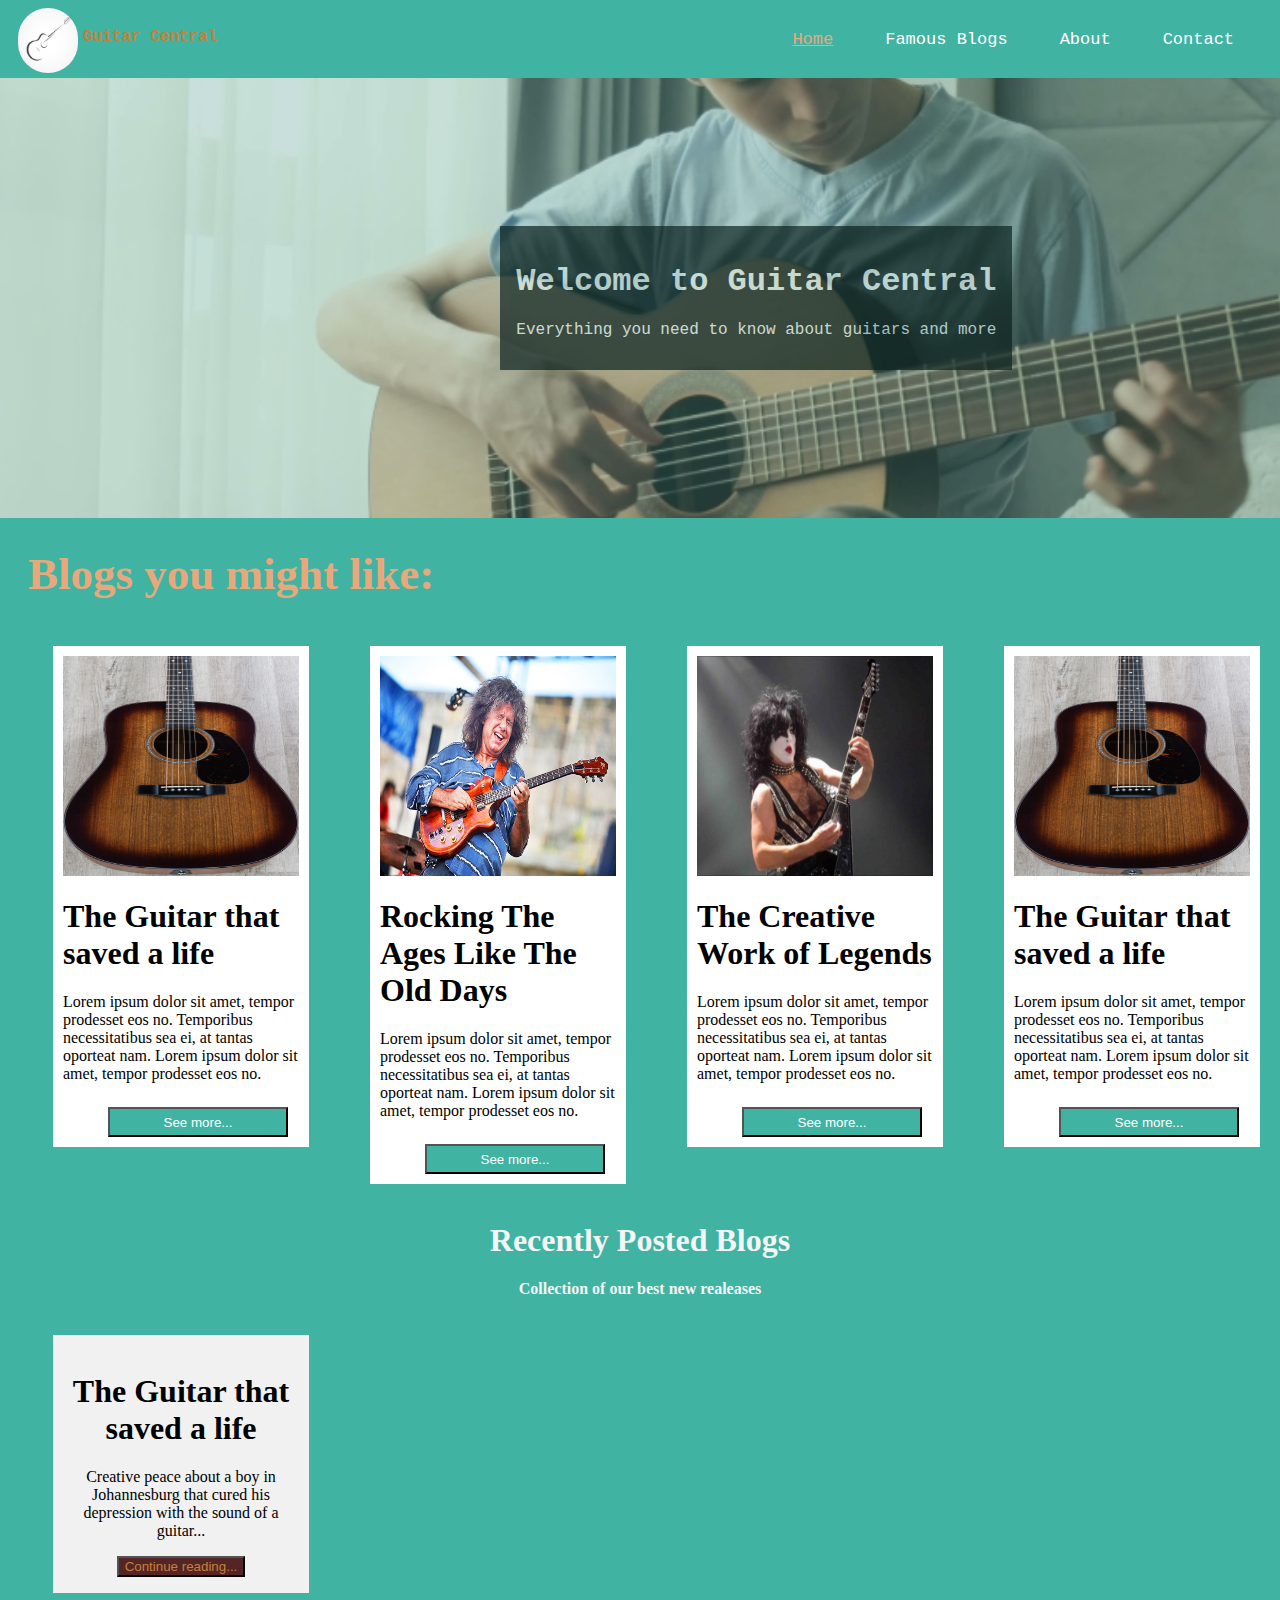
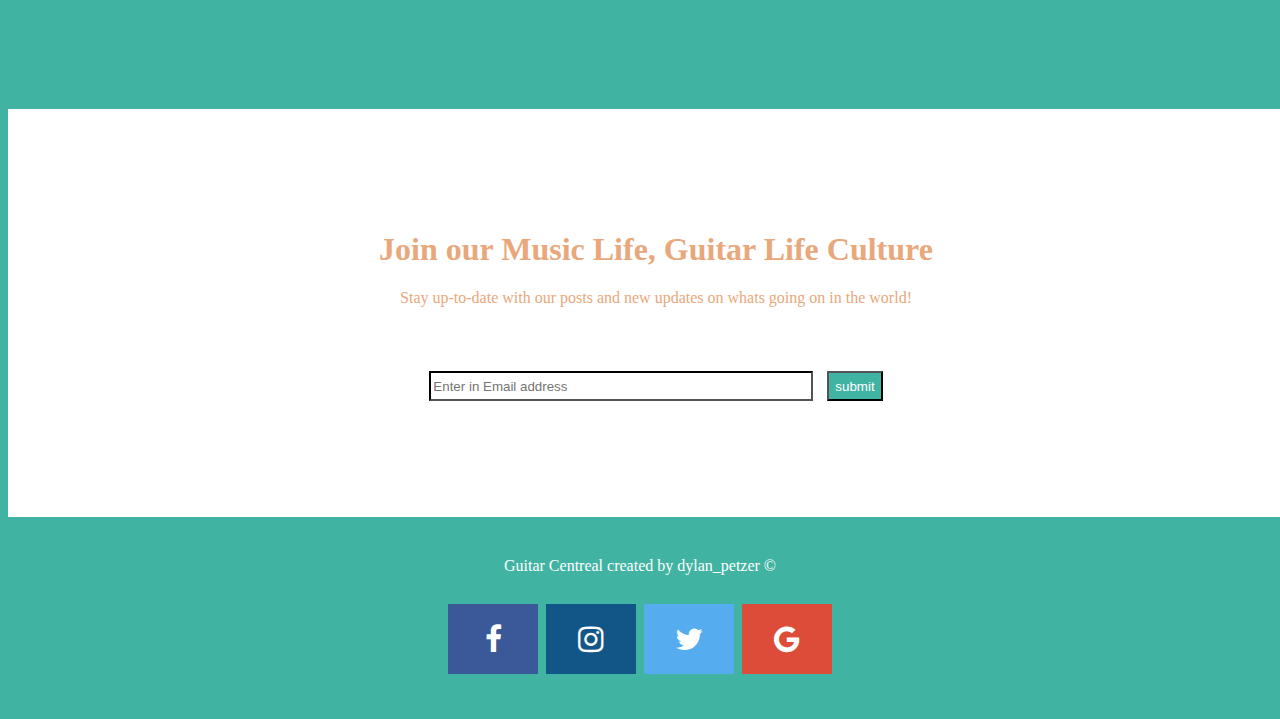
==== index.html @ d7197efb "index page for blog" ====
<Doctype! html>
<html>
<head>
	<meta charset="UTF-8">
	<meta name="viewport", content="width=device-width, initial-scale=1.0">
	<link rel="stylesheet" href="https://cdnjs.cloudflare.com/ajax/libs/font-awesome/4.7.0/css/font-awesome.min.css">

	<style>
	.navbar {
		margin-top: -10px;
		margin-left: -10px;
		width: 100%;
		height:  60px;
		background: #41B3A3;
		padding: 10px;
		overflow: hidden;
		position: sticky;
	}

	img {
		background-color: transparent;
	}

	body {
		background-color: #41B3A3;
	}

	.titleNav {
		font-family: courier;
		font-size: 16px;
		float: left;
		padding: 10px, 10px, 8px, 8px;
		margin-left: 5px;
		margin-top: 20px;
		color: #C58139;
	}

	.logo {
		float:  left;
		margin-left: 10px;
		border-radius: 45px;
		width: 60px;
		height: 65px;
		background-color: transparent;
		border-color: black;
	}

	.topnav {
		float:  right;
		margin-top: -10px;
		width: 40%;
		height:  60px;
		background-color: transparent;
		overflow: hidden;
		padding: 10px;
	}

	.topnav a {
		float: left;
		text-align: center;
		margin-left: 20px;
		margin-top: 8px;
		text-decoration: none;
		font-size: 17px;
		font-family: courier;
		padding:  14px 16px;
		color:  white;
	}

	.topnav a:hover {
		color: #C38D9E;
		text-decoration: blink;
	}

	.topnav a.active {
		color:  #E8A87C;
		text-decoration: underline;
	}

	.firstHead {
		font-family: ariel;
		font-size: 32px;
		font-weight: bold;
		margin-top:  90px;
		transform: translate(10px);
		padding: 10px, 10px;
	}

	.intray {
		background-color: black;
		opacity: 0.8;
		color:  white;
		height: 440px;
		width: 120%;
		margin-left: -10px;
		display:  flex;
		justify-content: center;
		align-items:  center;
		overflow: hidden;
	}

	.intray img{
		flex-shrink: 0;
		min-width: 100%;
		min-height: 100%;
	}

	.box {
		justify-content: center;
		text-align: center;
		background-color: black;
		opacity: 0.7;
		color: white;
		margin-left: 0px;
		padding:  15px 16px;
		font-family: courier;
		position:  absolute;
	}

	.head {
		padding-left: 10px;
		margin-left: 10px;
		font-size: 45px;
		color: #E8A87C;
		font-weight: bold;
	}

	.row {
		margin: 8px -16px;
	}

	.row,
	.row > .column {
		padding: 8px;
	}

	.column {
		float:  left;
		width:  20%;
		border-radius: 25%;
		margin-left: 45px;
	}

	.row:after {
		content:  "";
		display:  table;
		clear:  both;
	}

	.content {
		padding: 10px;
		background-color: white;
	}

	.content img{
		width: 100%;
		height: 220px;
	}

	.content button{
		margin-top: 8px;
		align-content: center;
		color: white;
		background-color: #41B3A3;
		height: 30px;
		width: 180px;
		text-align: center;
		margin-left: 45px;
	}

	.recent{
		margin-top: 10px;
		text-align: center;
		color: whitesmoke;
		margin-left: 0;
	}

	.card {
		box-shadow: 0 4px 8px 0 rgba(0 0 0 0.2);
		padding:  16px;
		text-align: center;
		background-color: #f1f1f1;
		color: black;
	}

	.card button{
		background-color: #552525;
		color:  #C58139;
	}

	.join_box {
		margin-top: 100px;
		width: 100%;
		margin-left: 0;
		overflow: hidden;
		background-color: white;
		color: #E8A87C;
		text-align: center;
		vertical-align: center;
		padding:  100px 16px;
	}

	.join_box input{
		margin-left: 0;
		width: 30%;
		margin-top: 40px;
		border-width: 2px;
		border-color: black;
		height: 30px;
	}

	.join_box button{
		margin-left: 10px;
		background-color: #41B3A3;
		color: white;
		height: 30px;
	}

	.footer {
		margin-top: 8px;
		padding:  16px 14px;
		text-align: center;
		color:  white;
	}

	.fa {
  padding: 20px;
  font-size: 30px;
  width: 50px;
  text-align: center;
  text-decoration: none;
  margin: 5px 2px;
}

.fa:hover {
    opacity: 0.7;
}

	.fa-facebook {
  background: #3B5998;
  color: white;
}

.fa-twitter {
  background: #55ACEE;
  color: white;
}

.fa-google {
  background: #dd4b39;
  color: white;
}

.fa-instagram {
  background: #125688;
  color: white;
}


	/* Responsive columns - one column layout (vertical) on small screens */
@media screen and (max-width: 600px) {
  .column {
    width: 100%;
    display: block;
    margin-bottom: 20px;
  }

    </style>
</head>
<body>
	<div class="navbar">
		<img class ="logo" src="assets/guitarlogo.jpeg">
		<h1 class="titleNav">Guitar Central</h1>
		<div class="topnav">
		   <a href="#home" class="active">Home</a>
		   <a href="#blog">Famous Blogs</a>
		   <a href="#about">About</a>
		   <a href="#contact">Contact</a>
	    </div>
	</div>

	<div class="intray">
		<img src="assets/boyguitar.jpeg">
		<div class="box">
			<h1>Welcome to Guitar Central</h1>
			<p>Everything you need to know about guitars and more</p>
		</div>
	</div>

	<div>
		<h1 class="head">Blogs you might like: </h1>
		<div class="row">
			<div class="column">
				<div class="content">
					<img src="assets/guitar_story1.jpeg">
					<h1>The Guitar that saved a life</h1>
					<p>Lorem ipsum dolor sit amet, tempor prodesset eos no. Temporibus necessitatibus sea ei, at tantas oporteat nam. Lorem ipsum dolor sit amet, tempor prodesset eos no.</p>
					<button>See more...</button>
				</div>
			</div>
			<div class="column">
				<div class="content">
					<img src="assets/rockergold.jpeg">
					<h1>Rocking The Ages Like The Old Days</h1>
					<p>Lorem ipsum dolor sit amet, tempor prodesset eos no. Temporibus necessitatibus sea ei, at tantas oporteat nam. Lorem ipsum dolor sit amet, tempor prodesset eos no.</p>
					<button>See more...</button>
				</div>
			</div>
			<div class="column">
				<div class="content">
					<img src="assets/artrock.jpeg">
					<h1>The Creative Work of Legends</h1>
					<p>Lorem ipsum dolor sit amet, tempor prodesset eos no. Temporibus necessitatibus sea ei, at tantas oporteat nam. Lorem ipsum dolor sit amet, tempor prodesset eos no.</p>
					<button>See more...</button>
				</div>
			</div>
			<div class="column">
				<div class="content">
					<img src="assets/guitar_story1.jpeg">
					<h1>The Guitar that saved a life</h1>
					<p>Lorem ipsum dolor sit amet, tempor prodesset eos no. Temporibus necessitatibus sea ei, at tantas oporteat nam. Lorem ipsum dolor sit amet, tempor prodesset eos no.</p>
					<button>See more...</button>
				</div>
			</div>
		</div>
		
	</div>

	<div class="recent">
		<h1>Recently Posted Blogs</h1>
		<h4>Collection of our best new realeases</h4>
		<div class="row">
			<div class="column">
				<div class="card">
					<h1>The Guitar that saved a life</h1>
					<p>Creative peace about a boy in Johannesburg that cured his depression with the sound of a guitar...</p>
					<button>Continue reading...</button>
				</div>
			</div>
		</div>
	</div>

	<div class="join_box">
		<h1>Join our Music Life, Guitar Life Culture</h1>
		<p>Stay up-to-date with our posts and new updates on whats going on in the world!</p>
		<div class="row">
		<input type="text", id="subscribe", name="subscribe", placeholder="Enter in Email address">
		<button>submit</button>
	</div>
	</div>

	<div class="footer">
		<p>Guitar Centreal created by dylan_petzer © </p>
		<div class="row">
			<a href="#" class="fa fa-facebook"></a>
			<a href="#" class="fa fa-instagram"></a>
			<a href="#" class="fa fa-twitter"></a>
			<a href="#" class="fa fa-google"></a>
		</div>
	</div>

</body>
</html>
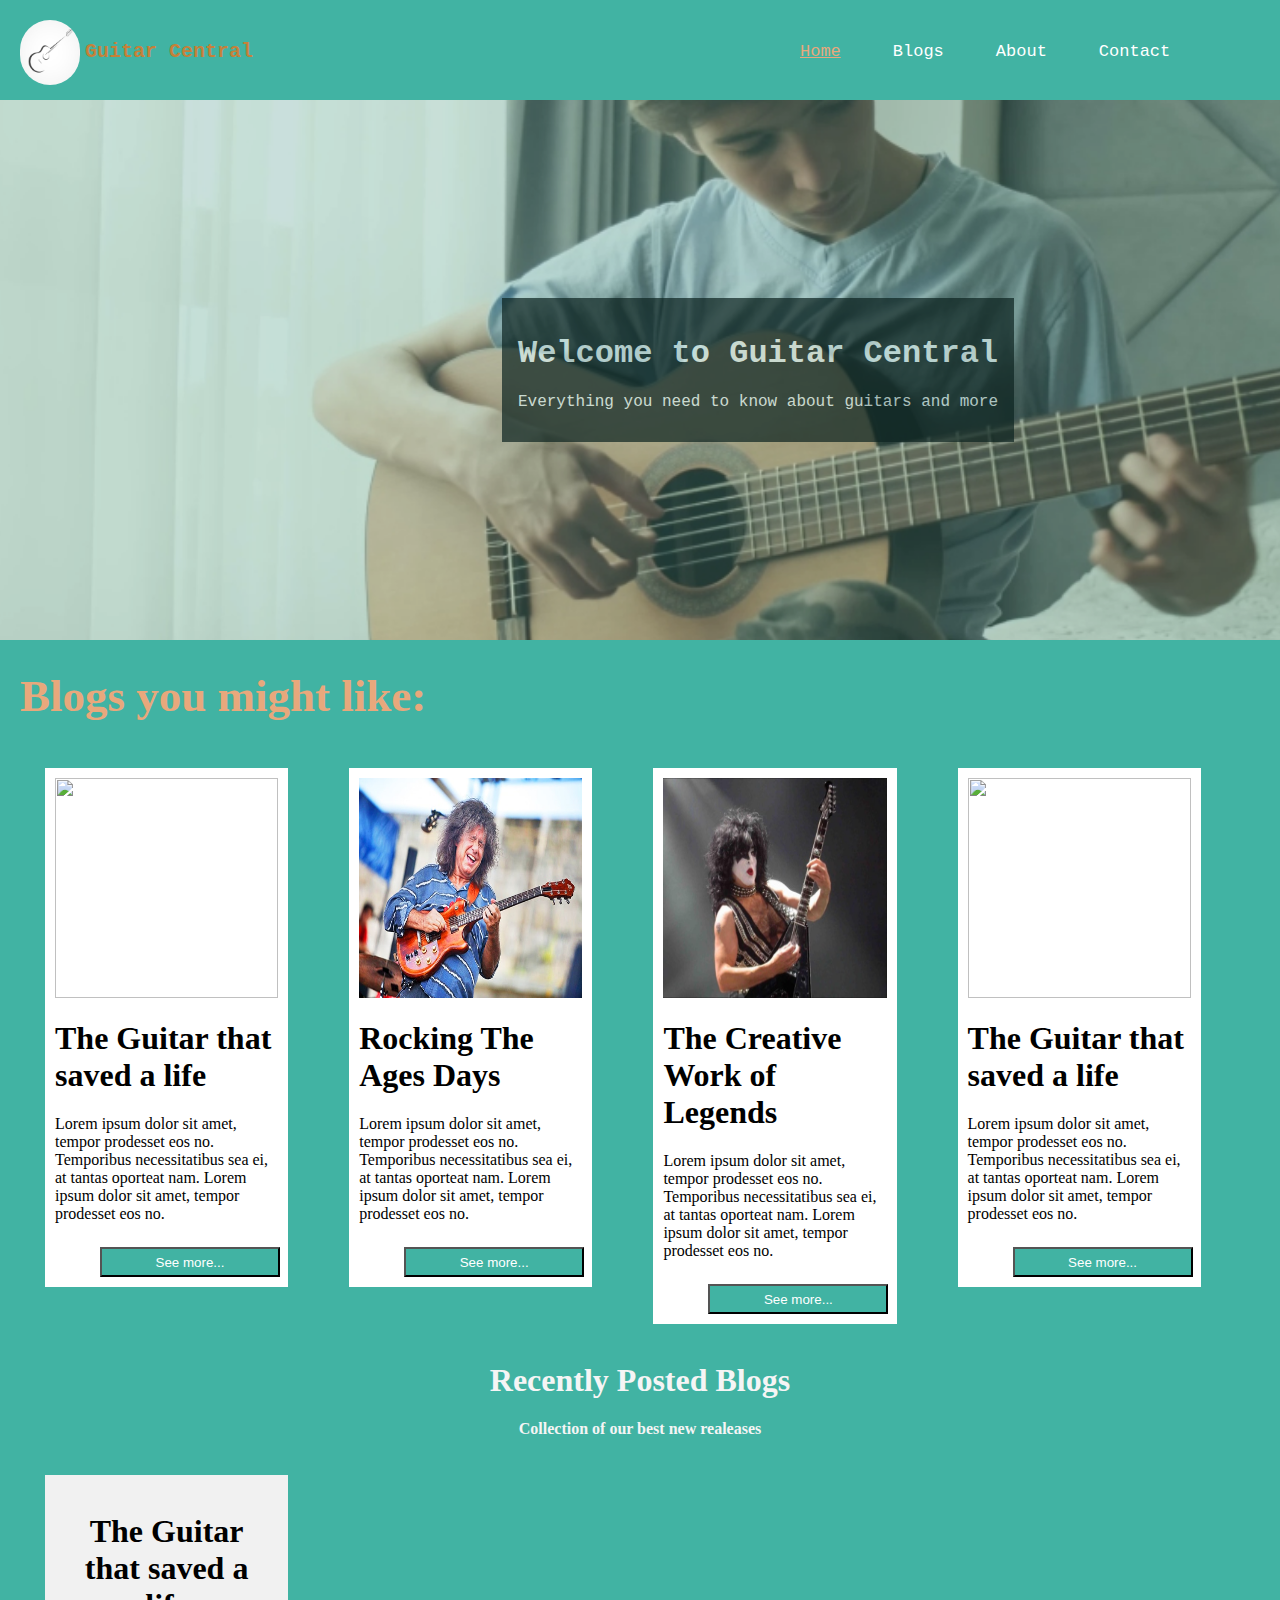
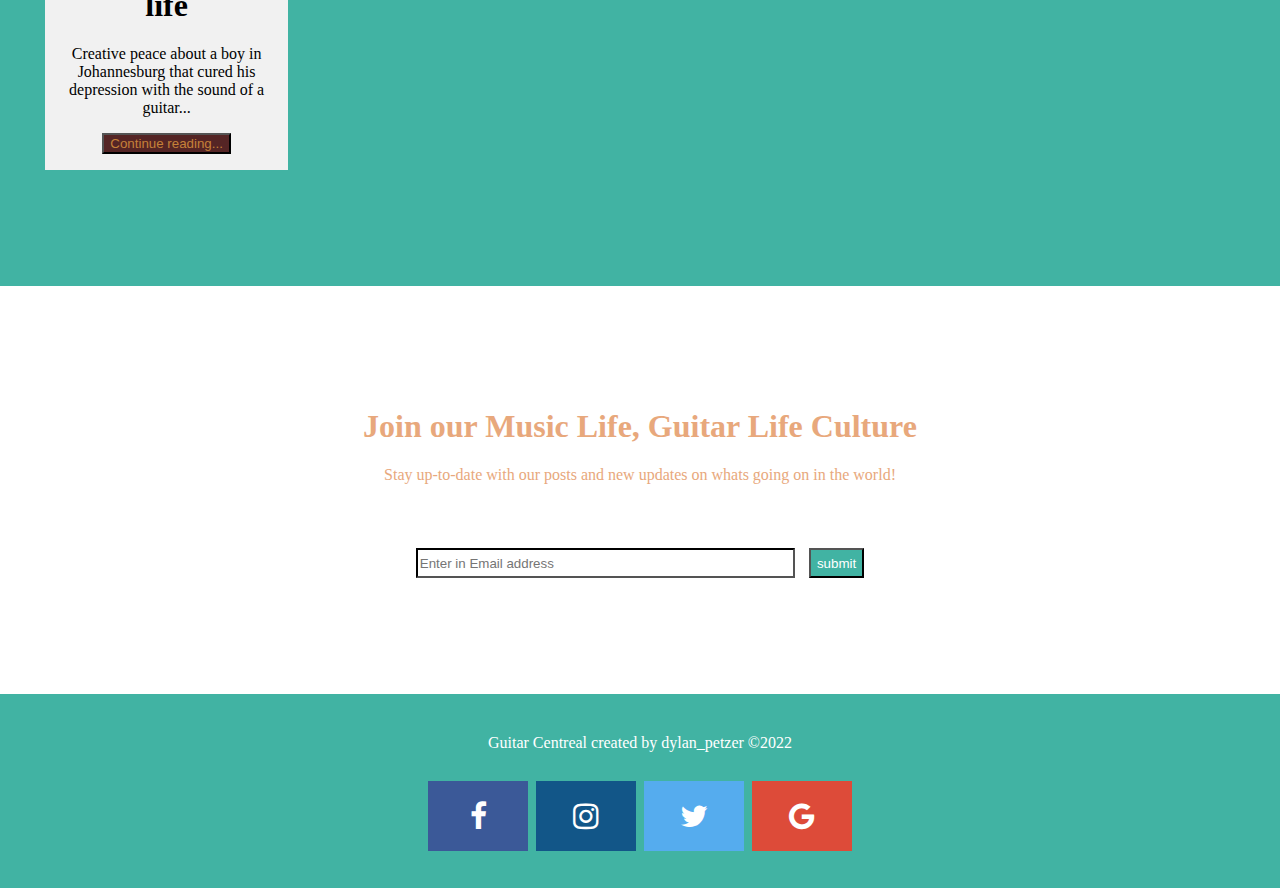
==== commit 50f3aebd: "updates to pages" ====
--- a/index.html
+++ b/index.html
@@ -4,278 +4,17 @@
 	<meta charset="UTF-8">
 	<meta name="viewport", content="width=device-width, initial-scale=1.0">
 	<link rel="stylesheet" href="https://cdnjs.cloudflare.com/ajax/libs/font-awesome/4.7.0/css/font-awesome.min.css">
-
-	<style>
-	.navbar {
-		margin-top: -10px;
-		margin-left: -10px;
-		width: 100%;
-		height:  60px;
-		background: #41B3A3;
-		padding: 10px;
-		overflow: hidden;
-		position: sticky;
-	}
-
-	img {
-		background-color: transparent;
-	}
-
-	body {
-		background-color: #41B3A3;
-	}
-
-	.titleNav {
-		font-family: courier;
-		font-size: 16px;
-		float: left;
-		padding: 10px, 10px, 8px, 8px;
-		margin-left: 5px;
-		margin-top: 20px;
-		color: #C58139;
-	}
-
-	.logo {
-		float:  left;
-		margin-left: 10px;
-		border-radius: 45px;
-		width: 60px;
-		height: 65px;
-		background-color: transparent;
-		border-color: black;
-	}
-
-	.topnav {
-		float:  right;
-		margin-top: -10px;
-		width: 40%;
-		height:  60px;
-		background-color: transparent;
-		overflow: hidden;
-		padding: 10px;
-	}
-
-	.topnav a {
-		float: left;
-		text-align: center;
-		margin-left: 20px;
-		margin-top: 8px;
-		text-decoration: none;
-		font-size: 17px;
-		font-family: courier;
-		padding:  14px 16px;
-		color:  white;
-	}
-
-	.topnav a:hover {
-		color: #C38D9E;
-		text-decoration: blink;
-	}
-
-	.topnav a.active {
-		color:  #E8A87C;
-		text-decoration: underline;
-	}
-
-	.firstHead {
-		font-family: ariel;
-		font-size: 32px;
-		font-weight: bold;
-		margin-top:  90px;
-		transform: translate(10px);
-		padding: 10px, 10px;
-	}
-
-	.intray {
-		background-color: black;
-		opacity: 0.8;
-		color:  white;
-		height: 440px;
-		width: 120%;
-		margin-left: -10px;
-		display:  flex;
-		justify-content: center;
-		align-items:  center;
-		overflow: hidden;
-	}
-
-	.intray img{
-		flex-shrink: 0;
-		min-width: 100%;
-		min-height: 100%;
-	}
-
-	.box {
-		justify-content: center;
-		text-align: center;
-		background-color: black;
-		opacity: 0.7;
-		color: white;
-		margin-left: 0px;
-		padding:  15px 16px;
-		font-family: courier;
-		position:  absolute;
-	}
-
-	.head {
-		padding-left: 10px;
-		margin-left: 10px;
-		font-size: 45px;
-		color: #E8A87C;
-		font-weight: bold;
-	}
-
-	.row {
-		margin: 8px -16px;
-	}
-
-	.row,
-	.row > .column {
-		padding: 8px;
-	}
-
-	.column {
-		float:  left;
-		width:  20%;
-		border-radius: 25%;
-		margin-left: 45px;
-	}
-
-	.row:after {
-		content:  "";
-		display:  table;
-		clear:  both;
-	}
-
-	.content {
-		padding: 10px;
-		background-color: white;
-	}
-
-	.content img{
-		width: 100%;
-		height: 220px;
-	}
-
-	.content button{
-		margin-top: 8px;
-		align-content: center;
-		color: white;
-		background-color: #41B3A3;
-		height: 30px;
-		width: 180px;
-		text-align: center;
-		margin-left: 45px;
-	}
-
-	.recent{
-		margin-top: 10px;
-		text-align: center;
-		color: whitesmoke;
-		margin-left: 0;
-	}
-
-	.card {
-		box-shadow: 0 4px 8px 0 rgba(0 0 0 0.2);
-		padding:  16px;
-		text-align: center;
-		background-color: #f1f1f1;
-		color: black;
-	}
-
-	.card button{
-		background-color: #552525;
-		color:  #C58139;
-	}
-
-	.join_box {
-		margin-top: 100px;
-		width: 100%;
-		margin-left: 0;
-		overflow: hidden;
-		background-color: white;
-		color: #E8A87C;
-		text-align: center;
-		vertical-align: center;
-		padding:  100px 16px;
-	}
-
-	.join_box input{
-		margin-left: 0;
-		width: 30%;
-		margin-top: 40px;
-		border-width: 2px;
-		border-color: black;
-		height: 30px;
-	}
-
-	.join_box button{
-		margin-left: 10px;
-		background-color: #41B3A3;
-		color: white;
-		height: 30px;
-	}
-
-	.footer {
-		margin-top: 8px;
-		padding:  16px 14px;
-		text-align: center;
-		color:  white;
-	}
-
-	.fa {
-  padding: 20px;
-  font-size: 30px;
-  width: 50px;
-  text-align: center;
-  text-decoration: none;
-  margin: 5px 2px;
-}
-
-.fa:hover {
-    opacity: 0.7;
-}
-
-	.fa-facebook {
-  background: #3B5998;
-  color: white;
-}
-
-.fa-twitter {
-  background: #55ACEE;
-  color: white;
-}
-
-.fa-google {
-  background: #dd4b39;
-  color: white;
-}
-
-.fa-instagram {
-  background: #125688;
-  color: white;
-}
-
-
-	/* Responsive columns - one column layout (vertical) on small screens */
-@media screen and (max-width: 600px) {
-  .column {
-    width: 100%;
-    display: block;
-    margin-bottom: 20px;
-  }
-
-    </style>
+  <link rel="stylesheet" href="css/blog_css.css">
 </head>
 <body>
 	<div class="navbar">
 		<img class ="logo" src="assets/guitarlogo.jpeg">
 		<h1 class="titleNav">Guitar Central</h1>
 		<div class="topnav">
-		   <a href="#home" class="active">Home</a>
-		   <a href="#blog">Famous Blogs</a>
-		   <a href="#about">About</a>
-		   <a href="#contact">Contact</a>
+		   <a href="index.html" class="active">Home</a>
+		   <a href="blog_page.html">Blogs</a>
+		   <a href="about.html">About</a>
+		   <a href="contact.html">Contact</a>
 	    </div>
 	</div>
 
@@ -292,7 +31,7 @@
 		<div class="row">
 			<div class="column">
 				<div class="content">
-					<img src="assets/guitar_story1.jpeg">
+					<img src="assets/guitar_story2.jpeg">
 					<h1>The Guitar that saved a life</h1>
 					<p>Lorem ipsum dolor sit amet, tempor prodesset eos no. Temporibus necessitatibus sea ei, at tantas oporteat nam. Lorem ipsum dolor sit amet, tempor prodesset eos no.</p>
 					<button>See more...</button>
@@ -301,7 +40,7 @@
 			<div class="column">
 				<div class="content">
 					<img src="assets/rockergold.jpeg">
-					<h1>Rocking The Ages Like The Old Days</h1>
+					<h1>Rocking The Ages Days</h1>
 					<p>Lorem ipsum dolor sit amet, tempor prodesset eos no. Temporibus necessitatibus sea ei, at tantas oporteat nam. Lorem ipsum dolor sit amet, tempor prodesset eos no.</p>
 					<button>See more...</button>
 				</div>
@@ -316,7 +55,7 @@
 			</div>
 			<div class="column">
 				<div class="content">
-					<img src="assets/guitar_story1.jpeg">
+					<img src="assets/rocking_on_guitar.jpeg">
 					<h1>The Guitar that saved a life</h1>
 					<p>Lorem ipsum dolor sit amet, tempor prodesset eos no. Temporibus necessitatibus sea ei, at tantas oporteat nam. Lorem ipsum dolor sit amet, tempor prodesset eos no.</p>
 					<button>See more...</button>
@@ -350,7 +89,7 @@
 	</div>
 
 	<div class="footer">
-		<p>Guitar Centreal created by dylan_petzer © </p>
+		<p>Guitar Centreal created by dylan_petzer ©2022 </p>
 		<div class="row">
 			<a href="#" class="fa fa-facebook"></a>
 			<a href="#" class="fa fa-instagram"></a>
--- a/css/blog_css.css
+++ b/css/blog_css.css
@@ -0,0 +1,328 @@
+.navbar {
+		margin-left: -10px;
+		width: 100%;
+		height:  100px;
+		background: #41B3A3;
+		padding: 20px;
+		overflow: hidden;
+		position: sticky;
+	}
+
+  * {
+  	box-sizing: border-box;
+	}
+
+	img {
+		background-color: transparent;
+	}
+
+	body {
+		background-color: #41B3A3;
+		margin: 0;
+		scroll-behavior: smooth;
+	}
+
+	.titleNav {
+		font-family: courier;
+		font-size: 20px;
+		float: left;
+		padding: 10px, 10px, 8px, 8px;
+		margin-left: 5px;
+		margin-top: 20px;
+		color: #C58139;
+	}
+
+	.logo {
+		float:  left;
+		margin-left: 10px;
+		border-radius: 45px;
+		width: 60px;
+		height: 65px;
+		background-color: transparent;
+		border-color: black;
+	}
+
+	.topnav {
+		float:  right;
+		margin-top: -10px;
+		width: 40%;
+		height:  60px;
+		background-color: transparent;
+		overflow: hidden;
+		padding: 10px;
+	}
+
+	.topnav a {
+		float: left;
+		text-align: center;
+		margin-left: 20px;
+		margin-top: 8px;
+		text-decoration: none;
+		font-size: 17px;
+		font-family: courier;
+		padding:  14px 16px;
+		color:  white;
+	}
+
+	.topnav a:hover {
+		color: #C38D9E;
+		text-decoration: blink;
+	}
+
+	.topnav a.active {
+		color:  #E8A87C;
+		text-decoration: underline;
+	}
+
+	.firstHead {
+		font-family: ariel;
+		font-size: 32px;
+		font-weight: bold;
+		margin-top:  90px;
+		transform: translate(10px);
+		padding: 10px, 10px;
+	}
+
+	.intray {
+		background-color: black;
+		opacity: 0.8;
+		color:  white;
+		height: 540px;
+		width: 120%;
+		margin-left: -10px;
+		display:  flex;
+		justify-content: center;
+		align-items:  center;
+		overflow: hidden;
+	}
+
+	.intray img{
+		flex-shrink: 0;
+		min-width: 100%;
+		min-height: 100%;
+	}
+
+	.box {
+		justify-content: center;
+		text-align: center;
+		background-color: black;
+		opacity: 0.7;
+		color: white;
+		margin-left: 0px;
+		padding:  15px 16px;
+		font-family: courier;
+		position:  absolute;
+	}
+
+	.head {
+		padding-left: 10px;
+		margin-left: 10px;
+		font-size: 45px;
+		color: #E8A87C;
+		font-weight: bold;
+	}
+
+	.row {
+		margin: 8px -16px;
+	}
+
+	.row,
+	.row > .column {
+		padding: 8px;
+	}
+
+	.column {
+		float:  left;
+		width:  20%;
+		border-radius: 25%;
+		margin-left: 45px;
+		min-height: 220px;
+	}
+
+	.row:after {
+		content:  "";
+		display:  table;
+		clear:  both;
+	}
+
+	.content {
+		padding: 10px;
+		background-color: white;
+	}
+
+	.content img{
+		width: 100%;
+		height: 220px;
+	}
+
+	.content button{
+		margin-top: 8px;
+		align-content: center;
+		color: white;
+		background-color: #41B3A3;
+		height: 30px;
+		width: 180px;
+		text-align: center;
+		margin-left: 45px;
+	}
+
+	.recent{
+		margin-top: 10px;
+		text-align: center;
+		color: whitesmoke;
+		margin-left: 0;
+	}
+
+	.card {
+		box-shadow: 0 4px 8px 0 rgba(0 0 0 0.2);
+		padding:  16px;
+		text-align: center;
+		background-color: #f1f1f1;
+		color: black;
+	}
+
+	.card button{
+		background-color: #552525;
+		color:  #C58139;
+	}
+
+	.join_box {
+		margin-top: 100px;
+		width: 100%;
+		margin-left: 0;
+		overflow: hidden;
+		background-color: white;
+		color: #E8A87C;
+		text-align: center;
+		vertical-align: center;
+		padding:  100px 16px;
+	}
+
+	.join_box input{
+		margin-left: 0;
+		width: 30%;
+		margin-top: 40px;
+		border-width: 2px;
+		border-color: black;
+		height: 30px;
+	}
+
+	.join_box button{
+		margin-left: 10px;
+		background-color: #41B3A3;
+		color: white;
+		height: 30px;
+	}
+
+	.footer {
+		margin-top: 8px;
+		padding:  16px 14px;
+		text-align: center;
+		color:  white;
+	}
+
+	.fa {
+  padding: 20px;
+  font-size: 30px;
+  width: 100px;
+  text-align: center;
+  text-decoration: none;
+  margin: 5px 2px;
+}
+
+.fa:hover {
+    opacity: 0.7;
+}
+
+	.fa-facebook {
+  background: #3B5998;
+  color: white;
+}
+
+.fa-twitter {
+  background: #55ACEE;
+  color: white;
+}
+
+.fa-google {
+  background: #dd4b39;
+  color: white;
+}
+
+.fa-instagram {
+  background: #125688;
+  color: white;
+}
+
+.header {
+			padding: 10px;
+			font-family: sans-serif;
+			font-weight: 100;
+		}
+
+		.header h1 {
+			font-size: 64px;
+			color: white;
+			margin-top: 50px;
+			margin-left: 75px;
+		}
+
+		.header p {
+			text-align: justify;
+			text-align: center;
+			color: whitesmoke;
+			font-family: fantasy;
+			font-size: 22px;
+		}
+
+		.row2 {
+		margin: 8px -16px;
+	}
+
+	.row2,
+	.row2 > .column {
+		padding: 8px;
+	}
+
+		.col img {
+			min-height: 100%;
+			width: 400px;
+			margin:  20px;
+			border-color: black;
+			border-width: 10px;
+			border-style: double;
+		}
+
+		.col h1 {
+			text-align: left;
+		}
+
+		.col {
+		float:  left;
+		width:  40%;
+		border-radius: 25%;
+		margin-left: 45px;
+	}
+
+	.row2:after {
+		content:  "";
+		display:  table;
+		clear:  both;
+	}
+
+	.foot {
+		margin-top: 20px;
+		padding:  16px 14px;
+		text-align: center;
+		color:  black;
+		background-color: white;
+	}
+
+
+	/* Responsive columns - one column layout (vertical) on small screens */
+@media screen and (max-width: 600px) {
+  .column {
+    width: 100%;
+    display: block;
+    margin-bottom: 20px;
+  }